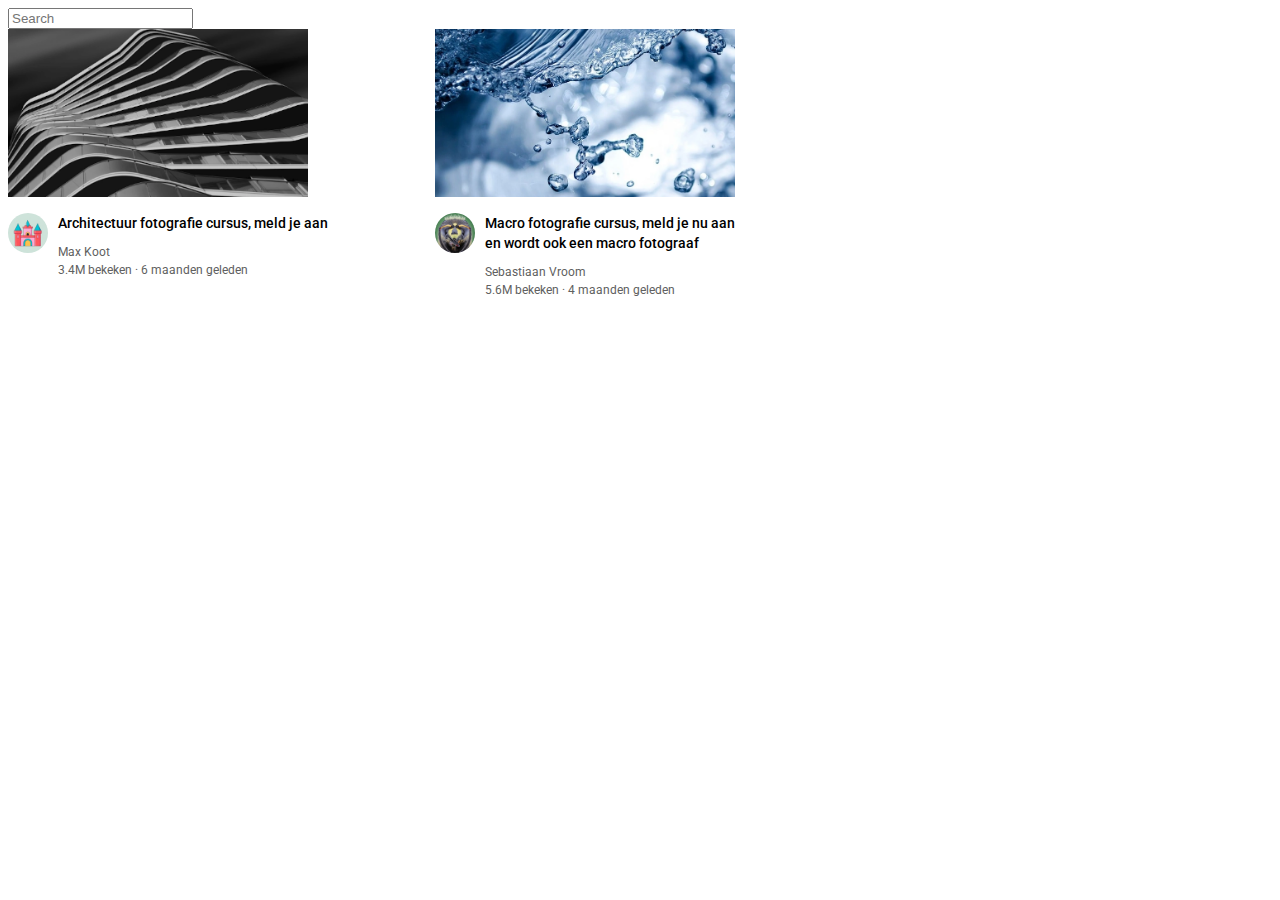
==== youtube-1-project.html @ 44623dd5 "Add files via upload" ====
<!DOCTYPE html>
<html lang="en">
<head>
  <meta charset="UTF-8">
  <meta name="viewport" content="width=device-width, initial-scale=1.0">

  <title>youtube 1 project</title>

  <link rel="preconnect" href="https://fonts.googleapis.com">
  <link rel="preconnect" href="https://fonts.gstatic.com" crossorigin>
  <link href="https://fonts.googleapis.com/css2?family=Roboto:wght@400;500;700&display=swap" rel="stylesheet">


  <style>

    p {
      font-family: Roboto, Arial;
      margin-top: 0;
      margin-bottom: 0;
    }

    .thumbnail {
      width: 300px;
    }

    .search-bar {
      display: block;
    }

    .video-title {
      margin-top: 0;
      font-size: 14px;
      font-weight: 500;
      line-height: 20px;
      margin-bottom: 12px;
    }

    .video-info-grid {
      display: grid;
      grid-template-columns: 50px 1fr;
    }

    .profile-picture {
      width: 40px;
      border-radius: 50px;
    }

    .thumbnail-row {
      margin-bottom: 12px; 
    }

    .video-author,
    .video-stats {
      font-size: 12px;
      color: rgb( 96, 96, 96);
    }

    .video-author {
      margin-bottom: 4px ;
    }

    .video-grid {
        display: grid;
        grid-template-columns: 1fr 1fr 1fr;
        column-gap: 16px;
        row-gap: 40px;
      }
    

   


  </style>
</head>
<body>
  <input class="search-bar" type="text" placeholder="Search">
  
  
  <div class="video-grid">
  <div class="video-preview">
    <div class="thumbnail-row">
      <img class="thumbnail" src="jpg/architectuur.webp" alt="Foto architectuur" >
    </div>
    <div class="video-info-grid">
      <div class="channel-picture">
        <img class="profile-picture" src="/iconen-jpg/architectuur.jpg" alt="Architectuur">
      </div>
      <div class="video-info">
        <p class="video-title">
          Architectuur fotografie cursus, meld je aan
        </p>
        <p class="video-author">
          Max Koot
        </p>
        <p class="video-stats">
          3.4M bekeken &#183 6 maanden geleden
        </p>
      </div>
     </div>
    </div>
   
     <div class="video-grid">
      <div class="video-preview">
        <div class="thumbnail-row">
          <img class="thumbnail" src="jpg/druppel.webp" alt="Macro fotografie" >
        </div>
        <div class="video-info-grid">
          <div class="channel-picture">
            <img class="profile-picture" src="/iconen-jpg/macro.jpg" alt="Macro">
          </div>
          <div class="video-info">
            <p class="video-title">
              Macro fotografie cursus, meld je nu aan en wordt ook een macro fotograaf
            </p>
            <p class="video-author">
              Sebastiaan Vroom
            </p>
            <p class="video-stats">
              5.6M bekeken &#183 4 maanden geleden
            </p>
          </div>
         </div>
        </div>
      </body>
</html>
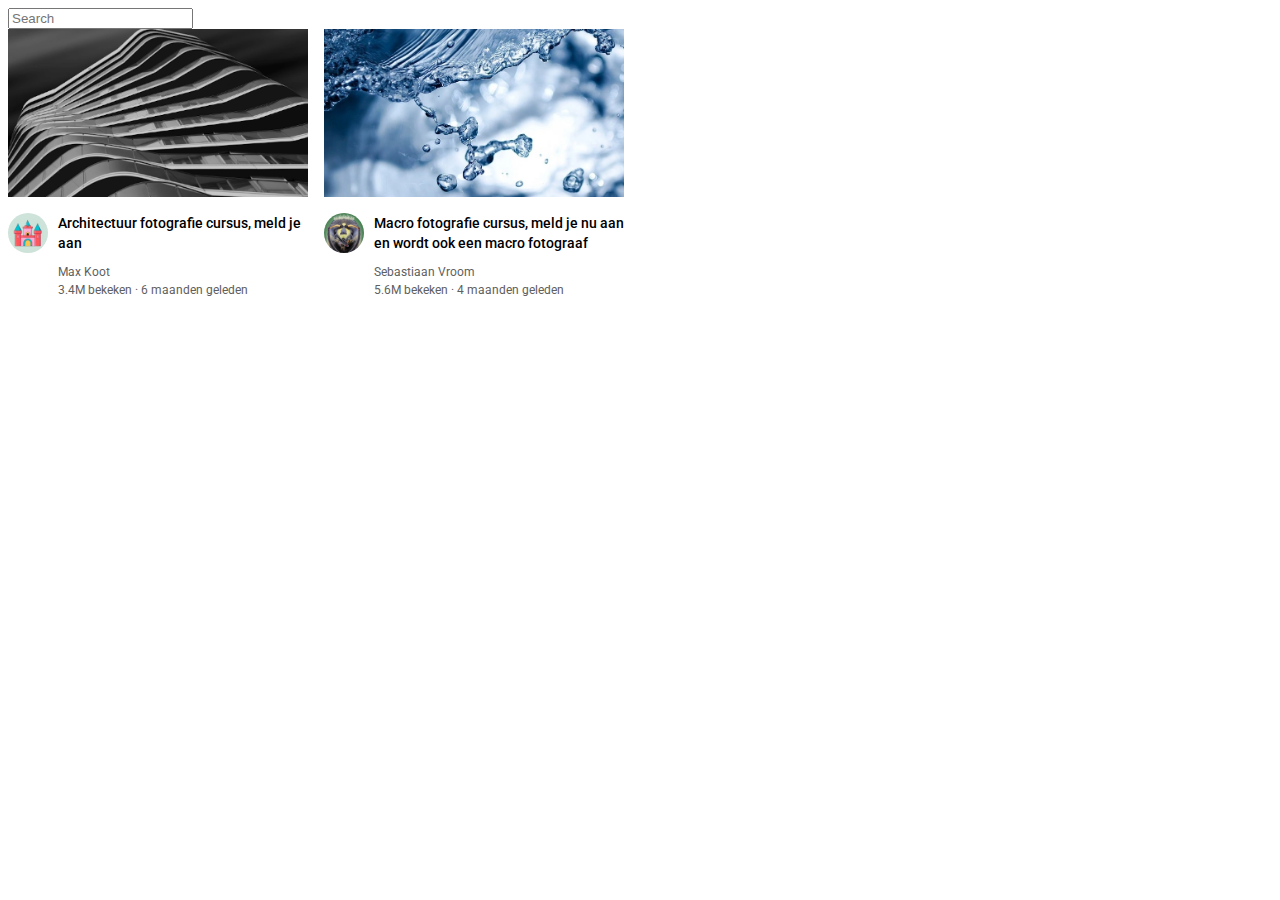
==== commit 5a8aa4e2: "Add files via upload" ====
--- a/youtube-1-project.html
+++ b/youtube-1-project.html
@@ -61,7 +61,7 @@
 
     .video-grid {
         display: grid;
-        grid-template-columns: 1fr 1fr 1fr;
+        grid-template-columns: 1fr 1fr 1fr 1fr;
         column-gap: 16px;
         row-gap: 40px;
       }
@@ -79,11 +79,11 @@
   <div class="video-grid">
   <div class="video-preview">
     <div class="thumbnail-row">
-      <img class="thumbnail" src="jpg/architectuur.webp" alt="Foto architectuur" >
+      <img class="thumbnail" src="jpg/architectuur.webp">
     </div>
     <div class="video-info-grid">
       <div class="channel-picture">
-        <img class="profile-picture" src="/iconen-jpg/architectuur.jpg" alt="Architectuur">
+        <img class="profile-picture" src="/iconenjpg/architectuur.jpg">
       </div>
       <div class="video-info">
         <p class="video-title">
@@ -106,7 +106,7 @@
         </div>
         <div class="video-info-grid">
           <div class="channel-picture">
-            <img class="profile-picture" src="/iconen-jpg/macro.jpg" alt="Macro">
+            <img class="profile-picture" src="/iconenjpg/macro.jpg" alt="Macro">
           </div>
           <div class="video-info">
             <p class="video-title">
